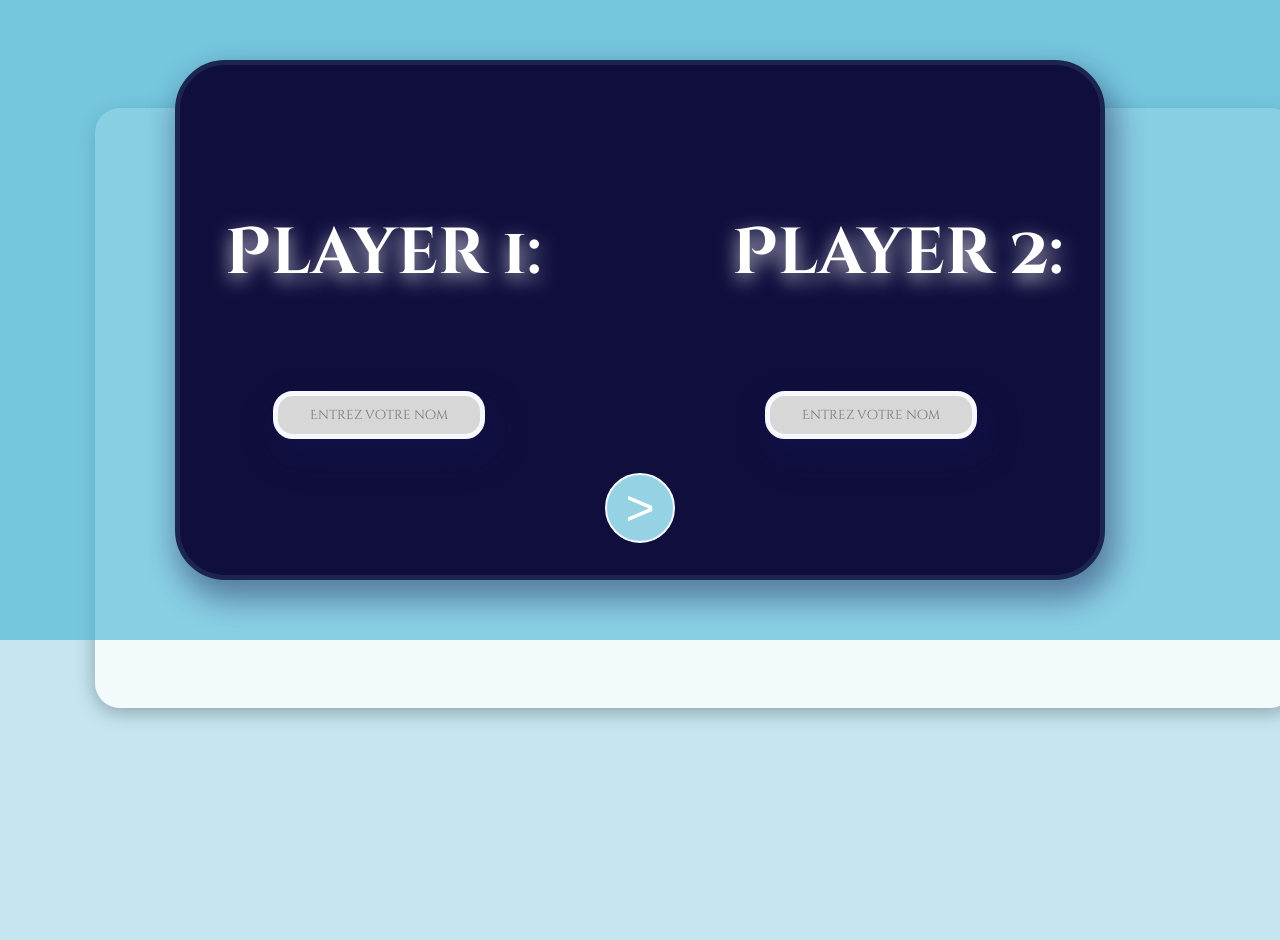
==== pict-html.html @ 2330e83f "Add files via upload" ====
<!DOCTYPE html>
<html lang="fr-FR">
<head>
    <meta charset="UTF-8">
    <meta name="viewport" content="width=device-width, initial-scale=1.0">
    <title>Pictionary</title>
    <link rel="stylesheet" href="/pict-css.css">
    <!-- span style -->
    <link rel="preconnect" href="https://fonts.gstatic.com">
    <link href="https://fonts.googleapis.com/css2?family=Cinzel+Decorative:wght@700&display=swap" rel="stylesheet">
</head>
<body>
    <!-- La partie home Page pour demander les noms et commencer la partie -->
    <div class="containerStartGame">
        <div class="StartGame">
                <span>Player 1:</span>
                <span>Player 2:</span>
            <!-- !! form -->
            <form class="entree">
                <input type="text" id="name1" placeholder="Entrez votre nom" value="">
                <input type="text" id="name2" placeholder="Entrez votre nom" value="">
            </form>
            <!-- Au clique vérifier que les cases ont été remplies, puis effacer la balise pour commencer la partie -->
            <div class="PlayButton">
                <button class="Play">></button>
            </div> 
        </div>
    </div>

    <!-- La partie JEU -->

    <div class="containerGame">
        
        <div class="ecran">
            <canvas id="tableau" width="1200px" height="600px">
            </canvas>
            <div class="containerChrono">
                <span id="temps"></span>
            </div> 
        </div>
        <div class="screen">
            <input type="text" class="proposition" placeholder="Entrez votre proposition" value="">
            <button class="valider">Valider</button>
            <p class="resultat"></p>
            <?xml version="1.0" encoding="utf-8"?>
            <!-- Generator: Adobe Illustrator 25.1.0, SVG Export Plug-In . SVG Version: 6.00 Build 0)  -->
            <svg version="1.1" class="persoChange" xmlns="http://www.w3.org/2000/svg" xmlns:xlink="http://www.w3.org/1999/xlink" x="0px" y="0px"
                viewBox="0 0 36 45" style="enable-background:new 0 0 36 45;" xml:space="preserve">
                <style type="text/css">
                    .st0{fill:none;stroke:#00b3ff;stroke-width:0.5;stroke-miterlimit:10;}
                    .st1{fill:none;stroke:#00b3ff;stroke-width:0.5;stroke-miterlimit:10;}
                    .st2{fill:none;stroke:#00b3ff;stroke-width:0.25;stroke-miterlimit:10;}
                </style>
                <g>
                    <circle class="st0" cx="8" cy="12" r="3.5"/>
                    <path class="st1" d="M8,17.5c-3,0-5.5,2.5-5.5,5.5v4.5h11V23C13.5,20,11,17.5,8,17.5z"/>
                    <circle cx="28" cy="15" r="3.5"/>
                    <path d="M28,20.5c-3,0-5.5,2.5-5.5,5.5v4.5h11V26C33.5,23,31,20.5,28,20.5z"/>
                    <path class="st2" d="M14,12.4l2,0.3l4.7,0.7l-1.3,1c-0.2,0.2-0.3,0.5-0.1,0.7c0.1,0.1,0.2,0.2,0.3,0.2c0.1,0,0.3,0,0.4-0.1l2.3-1.7
                        c0.1,0,0.1-0.1,0.1-0.1l0,0l0,0c0-0.1,0.1-0.2,0.1-0.3c0,0,0,0,0-0.1c0-0.1,0-0.2-0.1-0.2l-1.7-2.3c-0.2-0.2-0.5-0.3-0.7-0.1
                        c-0.2,0.2-0.3,0.5-0.1,0.7l1,1.3l-6.7-1c-0.3,0-0.5,0.1-0.6,0.4S13.7,12.4,14,12.4z"/>
                    <path d="M22,18l-2-0.3l-4.7-0.7l1.3-1c0.2-0.2,0.3-0.5,0.1-0.7c-0.1-0.1-0.2-0.2-0.3-0.2c-0.1,0-0.3,0-0.4,0.1L13.7,17
                        c-0.1,0-0.1,0.1-0.1,0.1l0,0l0,0c0,0.1-0.1,0.2-0.1,0.3c0,0,0,0,0,0.1c0,0.1,0,0.2,0.1,0.2l1.7,2.3c0.1,0.1,0.2,0.2,0.3,0.2
                        s0.3,0,0.4-0.1c0.2-0.2,0.3-0.5,0.1-0.7l-1-1.3l6.7,0.9c0.3,0,0.5-0.1,0.6-0.4C22.5,18.3,22.3,18.1,22,18z"/>
                </g>
            </svg>
        </div>
        
        <div class="containerWordToFind">
            <span class="WordToFind">N++)</span>
        </div>
        <aside class="containerBoiteOutils">
            <div id="BoiteOutils">
                <input type="color" name="color" id="color" value="#6AA6E6">
                <input type="range" name="size-pen" id="size-pen" min="1" max="30" value="15">
                <button type="reset" id="reset">Tout effacer</button>
            </div>
        </aside>
    </div>
    <!-- <script src="/pict-js.js"></script> -->
    <script src="/js-2.js"></script>

</body>
</html>
---- pict-css.css ----
body{
    height: 100vh;
    margin: 0 auto;
    background-color: #94d1e48a;    
}

.containerStartGame{
    visibility: visible;
    position: fixed;
    background-color: rgba(66, 178, 211, 0.6);
    display: flex;
    justify-content: center;
    align-items: center;
    z-index: 30;
    width: 100%;
    height: 50vmax;
}

/* Racine Grid */
.StartGame{
    display: grid;
    grid-template-columns: 1fr 130px 1fr;
    grid-template-rows: 2fr 1fr 50px ;
    height: 500px;
    width: 900px;
    padding-bottom: 10px;
    padding-left: 10px;
    padding-right: 10px;

    background-color: #0F0E3D;
    border: 5px solid #1B254E;
    box-shadow: 6px 15px 30px 5px rgba(22, 21, 79, 0.44);
    border-radius: 50px;
}

.StartGame span{
    font-family: 'Cinzel Decorative', cursive;
    font-style: normal;
    font-weight: bold;
    font-size: 65px;
    line-height: 106px;
    color: #FFFFFF;
    text-shadow: 0px 6px 20px rgba(255, 255, 255, 0.8);
    padding-top: 20%;
    text-align: center;
    align-self: center;

}
/* Player1 et 2 */
.StartGame :nth-child(1){
    grid-column-start: 1;

}
.StartGame :nth-child(2){
    grid-column-start: 3;

}

/* Entree des noms */
.StartGame > .entree{
    grid-row-start: 2;
    grid-column: 1/span3;
}
.entree{
    display: grid;
    grid-template-columns: repeat(7, 1fr);
    grid-auto-flow: column;
}
.entree input{
    background: #d7d7d7;
    border: 5px solid #F7F8FF;
    box-shadow: 6px 15px 30px 5px rgba(22, 21, 79, 0.44);
    border-radius: 20px;
    align-self: center;
    padding: 10px;
    margin-bottom: 50px;
    margin-right: 30px;
    color: royalblue;
    font-family: 'Cinzel Decorative', cursive;
    text-align: center;
}
.entree input:nth-child(1){
    grid-column-start: 2;
}
.entree input:nth-child(2){
    grid-column-start: 6;
}

/* le bouton */
.PlayButton{
    grid-row-start: 3;
    grid-column-start: 2;
    align-self: center;
    justify-self: center;
    position: relative;
}
button.Play{
    border: 2px solid #F7F8FF;
    background-color: #94D2E4;
    border-radius: 100%;
    height: 70px;
    width: 70px;
    margin-bottom: 65px;
    color: white;
    font-size: 50px;
}


/*  */
/* La partie JEU */
/*  */


.containerGame{
    width: 100%;
    height: 90vh;
    display: grid;
    grid-template-columns: 150px 1fr;
    grid-template-rows: 100px 1fr;
    gap: 5px;
    margin-bottom: 30px;
    position: relative;
    bottom: 50px;
}
.ecran{
    grid-column: 2;
    grid-row-start: 2;
    display: flex;
    justify-content: center;
    align-items: center;
    height: 100%;
    width: 90%;
    
}
#tableau{
    cursor: crosshair;
    background: rgba(255, 255, 255, 0.8);
    box-shadow: 0px 4px 20px rgba(0, 0, 0, 0.30);
    border-radius: 25px;
}

.ecran .containerChrono{
    position: absolute;
    left: 70%;
    bottom: 40%;
    height: auto;
    width: auto;
    z-index: -1;
}

.containerChrono #temps{
    font-family: 'Cinzel Decorative';
    font-style: normal;
    font-weight: bold;
    font-size: 290px;
    line-height: 250px;
    color: #000000;
    cursor: crosshair;

}

.containerWordToFind{
    visibility: hidden;
    width: 420px;
    height: 85px;
    grid-column: 2;
    grid-row-start: 1;
    position: absolute;
    top: 70px;
    left: 27%;
    right: auto;
    background: #055e72;
    border: 5px solid #1B254E;
    box-shadow: 6px 15px 30px 5px rgba(22, 21, 79, 0.44);
    border-radius: 20px;
    display: flex;
    justify-content: center;
    align-items: center;
}
.containerWordToFind-show{
    visibility: visible;
}
div.containerWordToFind > span.WordToFind{
    font-family: 'Cinzel Decorative';
    font-style: normal;
    font-weight: bold;
    font-size: 40px;
    line-height: 106px;
    text-transform: uppercase;
    color: #FFFFFF;

    text-shadow: 0px 6px 20px rgba(255, 255, 255, 0.8);
}

.containerBoiteOutils{
    visibility: hidden;
    grid-column: 1;
    grid-row-start: 2;
    position: relative;
    display: flex;
    justify-content: center;
    align-items: center ;
}
.containerBoiteOutils-show{
    visibility: visible;
}
#BoiteOutils{
    position: absolute;
    height: 60%;
    width: 80%;
    background: #055e72;
    border-radius: 40px;
    display: flex;
    flex-direction: column;
    justify-content: space-around;
    align-items: center;

}
#BoiteOutils *{
    background-color: #94D2E4;
}
#BoiteOutils input#color{
    border: 2px solid #F7F8FF;
    height: 40px;
    width: 40px;
    border-radius: 100%;
    padding: 5px;
}
#BoiteOutils input#color {
    -webkit-appearance: none;
    border-radius: 100%;
  }
#BoiteOutils input#color::-webkit-color-swatch {
    border-radius: 100%;
}
#BoiteOutils input#color::-webkit-color-swatch-wrapper {
    border-radius: 100%;
}

#BoiteOutils input#size-pen{
    border: 2px solid #F7F8FF;
    border-radius: 20px;
    padding: 7px;
    
    
}
/* Pour modifier l'aspect du range j'ai trouvé la solution sur internet, car je ne connaissais pas l'utilisation du -webkit
J'ai par la suite modifié à mes envies, (lien : https://stackoverflow.com/questions/18389224/how-to-style-html5-range-input-to-have-different-color-before-and-after-slider) */
@media screen and (-webkit-min-device-pixel-ratio:0) {
    input[type='range'] {
        overflow: hidden;
        width: 80px;
        -webkit-appearance: none;
        border-radius: 300px;
    }
    
    input[type='range']::-webkit-slider-runnable-track {
        height: 10px;
        -webkit-appearance: none;
        color: #0a24ba;
        margin-top: -1px;
        border-radius: 300px;
    }
    
    input[type='range']::-webkit-slider-thumb {
        width: 11px;
        -webkit-appearance: none;
        height: 11px;
        cursor: ew-resize;
        background: #feffff;
        box-shadow: -80px 0 0 75px #4036ff;
        border-radius: 100%;
        padding-right: 5px;
        
    }
}

#BoiteOutils #reset{
    border: 2px solid #F7F8FF;
    border-radius: 300px;
    color: rgb(30, 30, 167);
    font-family:Impact, Haettenschweiler, 'Arial Narrow Bold', sans-serif;
    -webkit-text-stroke: 0.7px rgb(255, 255, 255);
    height: 30px;
}
.proposition{
    visibility: hidden; 
    background: #d7d7d7;
    border: 5px solid #F7F8FF;
    box-shadow: 6px 15px 30px 5px rgba(22, 21, 79, 0.44);
    border-radius: 20px;
    color: royalblue;
    font-family: 'Cinzel Decorative', cursive;
    text-align: center;
    position: absolute;
    height: 40px;
    top: 87%;
    left: 41%;
    width: 250px;
    text-transform: uppercase;
}
.proposition-show-input{
    visibility: visible;
    z-index: 0;
}
.screen{
    visibility: hidden;
    height: 110vh;
    width: 100vw;
    z-index: -5;
    background:rgba(75, 217, 249, 0);
    position: relative;
    display: flex;
}
.screen-show{
    visibility: visible;
    z-index: 0;
}
.screen-show-positif{
    visibility: visible;
    z-index: 0;
    background-color: rgba(0, 255, 0, 0.5) ;
}
.screen-show-negatif{
    visibility: visible;
    z-index: 0;
    background-color: rgba(255, 0, 0, 0.5);
}
.persoChange{
    visibility: hidden;
    height: 150px;
    width: 150px;
    position: absolute;
    top: 7%;
    left: 24%;
    /* z-index: 1; */
}
.persoChange-show{
    visibility: visible;
}
.valider{
    visibility: hidden;
    border: 1px solid #6f7fb3;
    background-color: #73b8cd;
    border-radius: 43%;
    height: 55px;
    width: 83px;
    margin-bottom: 65px;
    color: white;
    font-size: 20px;
    position: absolute;
    top: 87%;
    left: 61%;
}
.valider-show{
    visibility: visible;
    z-index: 1;
}
.resultat{
    visibility: hidden;
    text-align: center;
    margin: auto;
    z-index: -5;
    font-family: 'Cinzel Decorative', cursive;
    font-style: normal;
    font-weight: bold;
    font-size: 66px;
    line-height: 100px;
    text-shadow: 0px 0px 20px rgba(255, 255, 255);

}
.resultat-positif{
    visibility: visible;
    color: #17d032;
    margin-top: 20%;
}
.resultat-negatif{
    visibility: visible;
    color: red;
    margin-top: 20%;

}
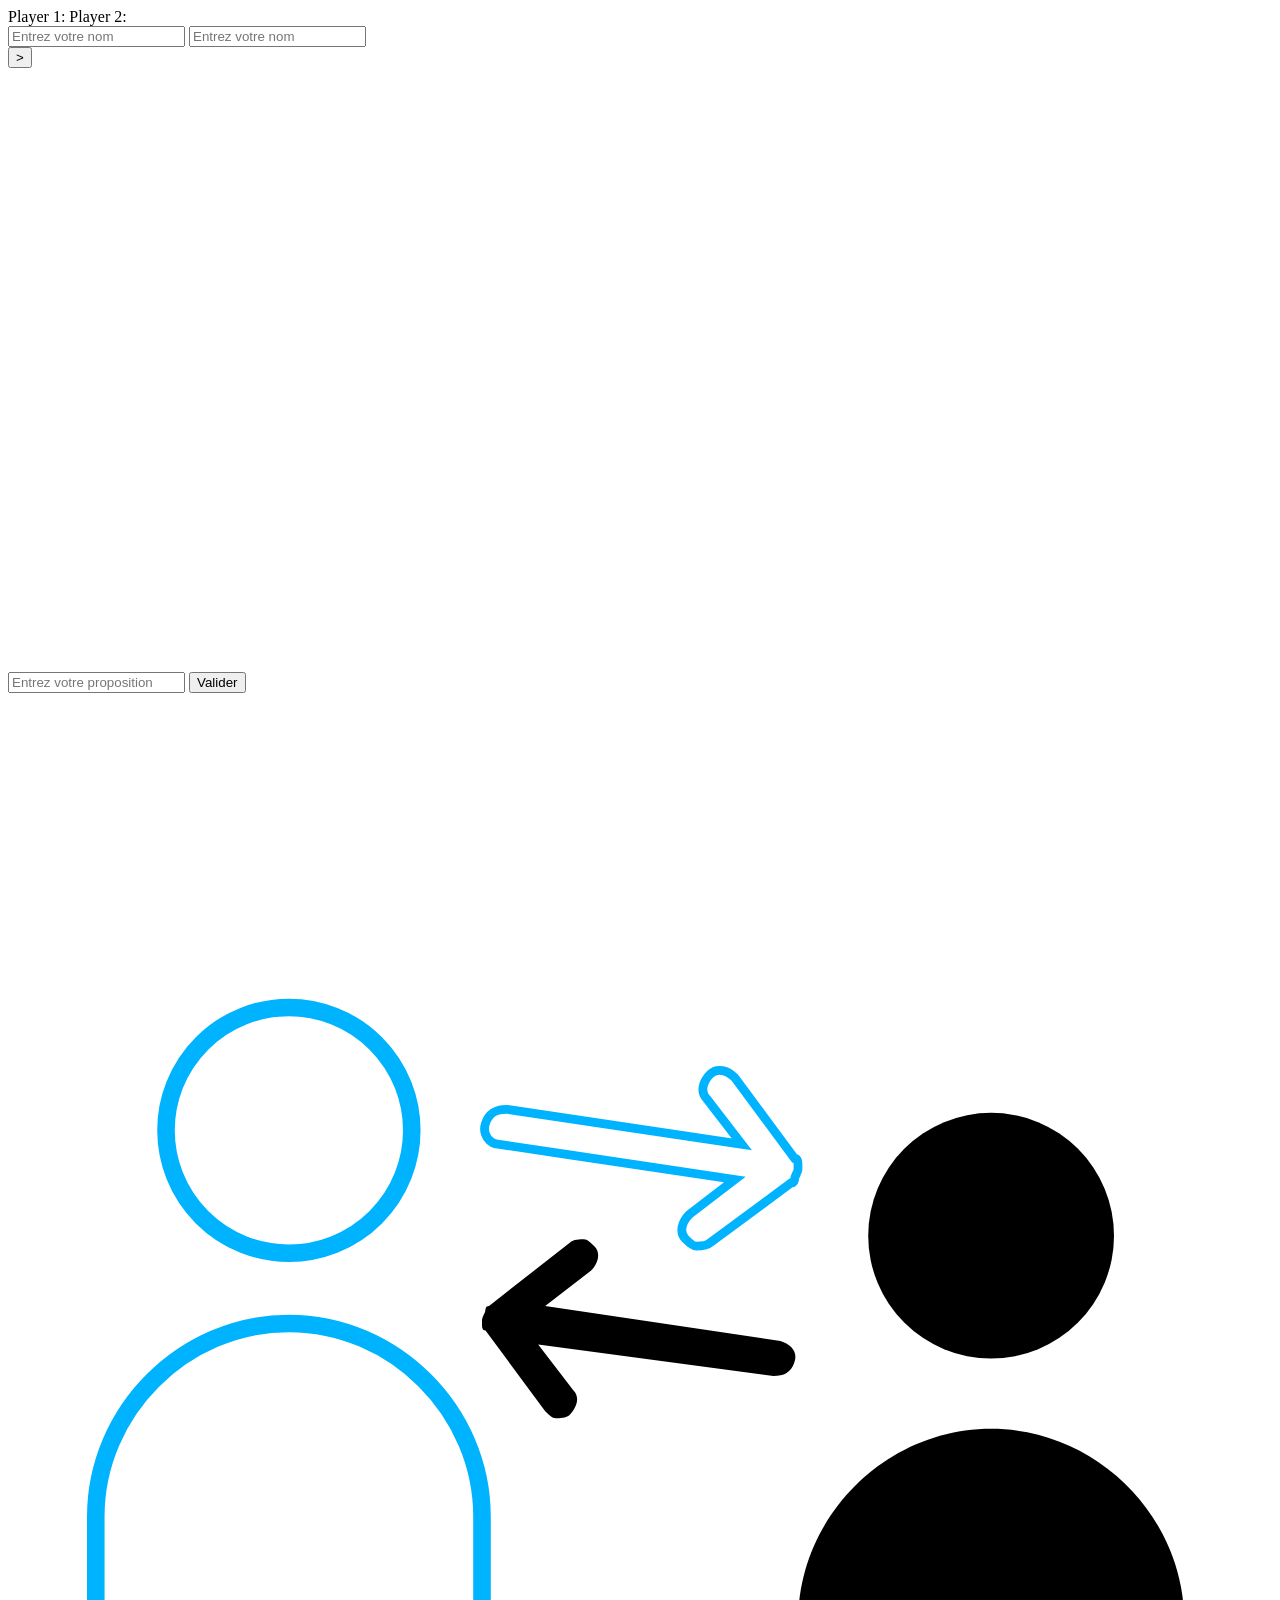
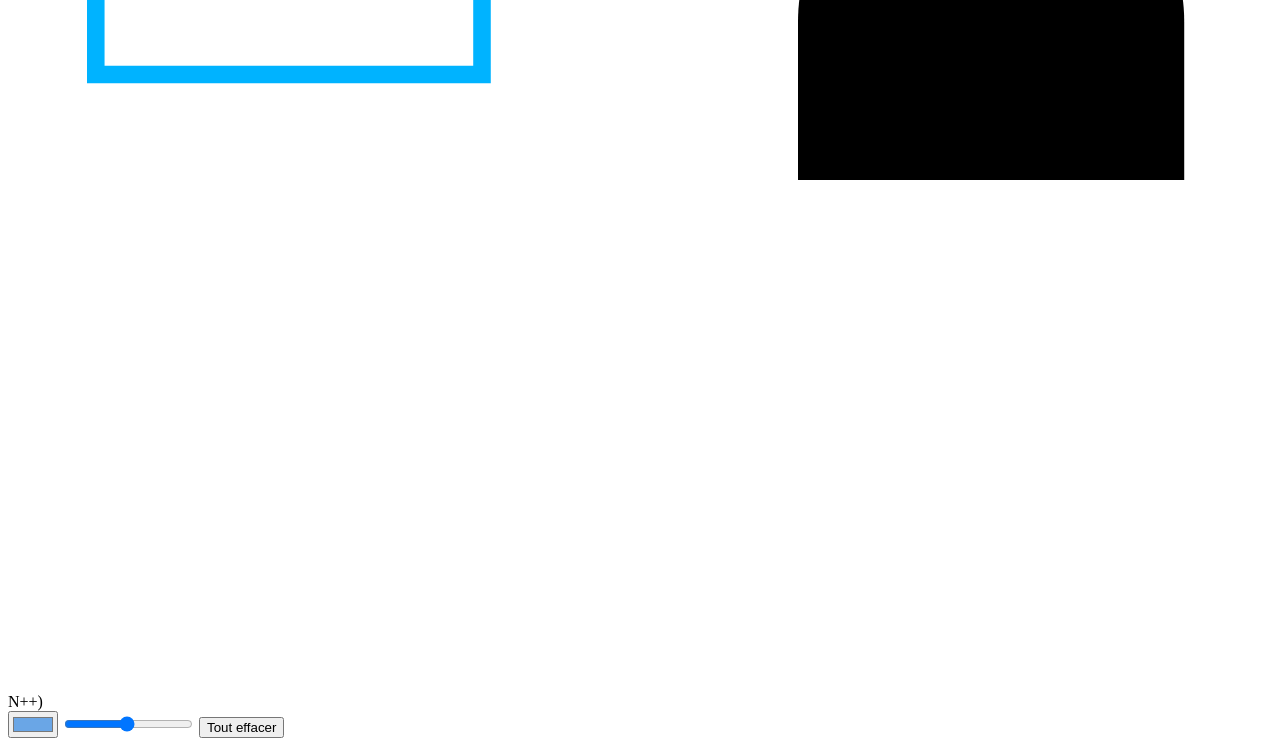
==== commit 6b784cce: "Update pict-html.html" ====
--- a/pict-html.html
+++ b/pict-html.html
@@ -4,7 +4,7 @@
     <meta charset="UTF-8">
     <meta name="viewport" content="width=device-width, initial-scale=1.0">
     <title>Pictionary</title>
-    <link rel="stylesheet" href="/pict-css.css">
+    <link rel="stylesheet" href="//pict-css.css">
     <!-- span style -->
     <link rel="preconnect" href="https://fonts.gstatic.com">
     <link href="https://fonts.googleapis.com/css2?family=Cinzel+Decorative:wght@700&display=swap" rel="stylesheet">
@@ -78,7 +78,7 @@
         </aside>
     </div>
     <!-- <script src="/pict-js.js"></script> -->
-    <script src="/js-2.js"></script>
+    <script src="//js-2.js"></script>
 
 </body>
-</html>+</html>
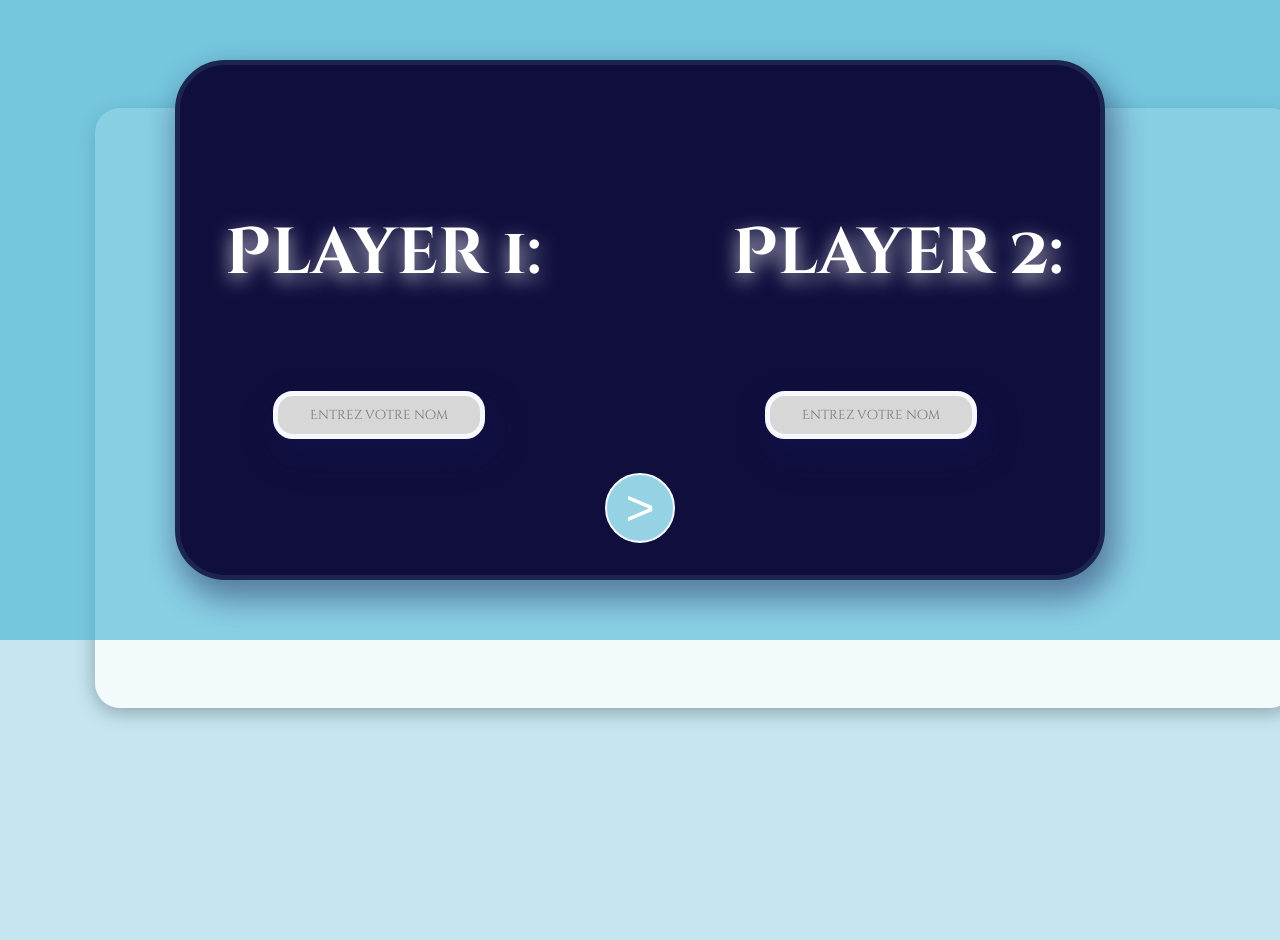
==== commit 9deb9ad7: "Update pict-html.html" ====
--- a/pict-html.html
+++ b/pict-html.html
@@ -4,7 +4,7 @@
     <meta charset="UTF-8">
     <meta name="viewport" content="width=device-width, initial-scale=1.0">
     <title>Pictionary</title>
-    <link rel="stylesheet" href="//pict-css.css">
+    <link rel="stylesheet" href="../pict-css.css">
     <!-- span style -->
     <link rel="preconnect" href="https://fonts.gstatic.com">
     <link href="https://fonts.googleapis.com/css2?family=Cinzel+Decorative:wght@700&display=swap" rel="stylesheet">
@@ -78,7 +78,7 @@
         </aside>
     </div>
     <!-- <script src="/pict-js.js"></script> -->
-    <script src="//js-2.js"></script>
+    <script src="../js-2.js"></script>
 
 </body>
 </html>
--- a/pict-css.css
+++ b/pict-css.css
@@ -0,0 +1,382 @@
+body{
+    height: 100vh;
+    margin: 0 auto;
+    background-color: #94d1e48a;    
+}
+
+.containerStartGame{
+    visibility: visible;
+    position: fixed;
+    background-color: rgba(66, 178, 211, 0.6);
+    display: flex;
+    justify-content: center;
+    align-items: center;
+    z-index: 30;
+    width: 100%;
+    height: 50vmax;
+}
+
+/* Racine Grid */
+.StartGame{
+    display: grid;
+    grid-template-columns: 1fr 130px 1fr;
+    grid-template-rows: 2fr 1fr 50px ;
+    height: 500px;
+    width: 900px;
+    padding-bottom: 10px;
+    padding-left: 10px;
+    padding-right: 10px;
+
+    background-color: #0F0E3D;
+    border: 5px solid #1B254E;
+    box-shadow: 6px 15px 30px 5px rgba(22, 21, 79, 0.44);
+    border-radius: 50px;
+}
+
+.StartGame span{
+    font-family: 'Cinzel Decorative', cursive;
+    font-style: normal;
+    font-weight: bold;
+    font-size: 65px;
+    line-height: 106px;
+    color: #FFFFFF;
+    text-shadow: 0px 6px 20px rgba(255, 255, 255, 0.8);
+    padding-top: 20%;
+    text-align: center;
+    align-self: center;
+
+}
+/* Player1 et 2 */
+.StartGame :nth-child(1){
+    grid-column-start: 1;
+
+}
+.StartGame :nth-child(2){
+    grid-column-start: 3;
+
+}
+
+/* Entree des noms */
+.StartGame > .entree{
+    grid-row-start: 2;
+    grid-column: 1/span3;
+}
+.entree{
+    display: grid;
+    grid-template-columns: repeat(7, 1fr);
+    grid-auto-flow: column;
+}
+.entree input{
+    background: #d7d7d7;
+    border: 5px solid #F7F8FF;
+    box-shadow: 6px 15px 30px 5px rgba(22, 21, 79, 0.44);
+    border-radius: 20px;
+    align-self: center;
+    padding: 10px;
+    margin-bottom: 50px;
+    margin-right: 30px;
+    color: royalblue;
+    font-family: 'Cinzel Decorative', cursive;
+    text-align: center;
+}
+.entree input:nth-child(1){
+    grid-column-start: 2;
+}
+.entree input:nth-child(2){
+    grid-column-start: 6;
+}
+
+/* le bouton */
+.PlayButton{
+    grid-row-start: 3;
+    grid-column-start: 2;
+    align-self: center;
+    justify-self: center;
+    position: relative;
+}
+button.Play{
+    border: 2px solid #F7F8FF;
+    background-color: #94D2E4;
+    border-radius: 100%;
+    height: 70px;
+    width: 70px;
+    margin-bottom: 65px;
+    color: white;
+    font-size: 50px;
+}
+
+
+/*  */
+/* La partie JEU */
+/*  */
+
+
+.containerGame{
+    width: 100%;
+    height: 90vh;
+    display: grid;
+    grid-template-columns: 150px 1fr;
+    grid-template-rows: 100px 1fr;
+    gap: 5px;
+    margin-bottom: 30px;
+    position: relative;
+    bottom: 50px;
+}
+.ecran{
+    grid-column: 2;
+    grid-row-start: 2;
+    display: flex;
+    justify-content: center;
+    align-items: center;
+    height: 100%;
+    width: 90%;
+    
+}
+#tableau{
+    cursor: crosshair;
+    background: rgba(255, 255, 255, 0.8);
+    box-shadow: 0px 4px 20px rgba(0, 0, 0, 0.30);
+    border-radius: 25px;
+}
+
+.ecran .containerChrono{
+    position: absolute;
+    left: 70%;
+    bottom: 40%;
+    height: auto;
+    width: auto;
+    z-index: -1;
+}
+
+.containerChrono #temps{
+    font-family: 'Cinzel Decorative';
+    font-style: normal;
+    font-weight: bold;
+    font-size: 290px;
+    line-height: 250px;
+    color: #000000;
+    cursor: crosshair;
+
+}
+
+.containerWordToFind{
+    visibility: hidden;
+    width: 420px;
+    height: 85px;
+    grid-column: 2;
+    grid-row-start: 1;
+    position: absolute;
+    top: 70px;
+    left: 27%;
+    right: auto;
+    background: #055e72;
+    border: 5px solid #1B254E;
+    box-shadow: 6px 15px 30px 5px rgba(22, 21, 79, 0.44);
+    border-radius: 20px;
+    display: flex;
+    justify-content: center;
+    align-items: center;
+}
+.containerWordToFind-show{
+    visibility: visible;
+}
+div.containerWordToFind > span.WordToFind{
+    font-family: 'Cinzel Decorative';
+    font-style: normal;
+    font-weight: bold;
+    font-size: 40px;
+    line-height: 106px;
+    text-transform: uppercase;
+    color: #FFFFFF;
+
+    text-shadow: 0px 6px 20px rgba(255, 255, 255, 0.8);
+}
+
+.containerBoiteOutils{
+    visibility: hidden;
+    grid-column: 1;
+    grid-row-start: 2;
+    position: relative;
+    display: flex;
+    justify-content: center;
+    align-items: center ;
+}
+.containerBoiteOutils-show{
+    visibility: visible;
+}
+#BoiteOutils{
+    position: absolute;
+    height: 60%;
+    width: 80%;
+    background: #055e72;
+    border-radius: 40px;
+    display: flex;
+    flex-direction: column;
+    justify-content: space-around;
+    align-items: center;
+
+}
+#BoiteOutils *{
+    background-color: #94D2E4;
+}
+#BoiteOutils input#color{
+    border: 2px solid #F7F8FF;
+    height: 40px;
+    width: 40px;
+    border-radius: 100%;
+    padding: 5px;
+}
+#BoiteOutils input#color {
+    -webkit-appearance: none;
+    border-radius: 100%;
+  }
+#BoiteOutils input#color::-webkit-color-swatch {
+    border-radius: 100%;
+}
+#BoiteOutils input#color::-webkit-color-swatch-wrapper {
+    border-radius: 100%;
+}
+
+#BoiteOutils input#size-pen{
+    border: 2px solid #F7F8FF;
+    border-radius: 20px;
+    padding: 7px;
+    
+    
+}
+/* Pour modifier l'aspect du range j'ai trouvé la solution sur internet, car je ne connaissais pas l'utilisation du -webkit
+J'ai par la suite modifié à mes envies, (lien : https://stackoverflow.com/questions/18389224/how-to-style-html5-range-input-to-have-different-color-before-and-after-slider) */
+@media screen and (-webkit-min-device-pixel-ratio:0) {
+    input[type='range'] {
+        overflow: hidden;
+        width: 80px;
+        -webkit-appearance: none;
+        border-radius: 300px;
+    }
+    
+    input[type='range']::-webkit-slider-runnable-track {
+        height: 10px;
+        -webkit-appearance: none;
+        color: #0a24ba;
+        margin-top: -1px;
+        border-radius: 300px;
+    }
+    
+    input[type='range']::-webkit-slider-thumb {
+        width: 11px;
+        -webkit-appearance: none;
+        height: 11px;
+        cursor: ew-resize;
+        background: #feffff;
+        box-shadow: -80px 0 0 75px #4036ff;
+        border-radius: 100%;
+        padding-right: 5px;
+        
+    }
+}
+
+#BoiteOutils #reset{
+    border: 2px solid #F7F8FF;
+    border-radius: 300px;
+    color: rgb(30, 30, 167);
+    font-family:Impact, Haettenschweiler, 'Arial Narrow Bold', sans-serif;
+    -webkit-text-stroke: 0.7px rgb(255, 255, 255);
+    height: 30px;
+}
+.proposition{
+    visibility: hidden; 
+    background: #d7d7d7;
+    border: 5px solid #F7F8FF;
+    box-shadow: 6px 15px 30px 5px rgba(22, 21, 79, 0.44);
+    border-radius: 20px;
+    color: royalblue;
+    font-family: 'Cinzel Decorative', cursive;
+    text-align: center;
+    position: absolute;
+    height: 40px;
+    top: 87%;
+    left: 41%;
+    width: 250px;
+    text-transform: uppercase;
+}
+.proposition-show-input{
+    visibility: visible;
+    z-index: 0;
+}
+.screen{
+    visibility: hidden;
+    height: 110vh;
+    width: 100vw;
+    z-index: -5;
+    background:rgba(75, 217, 249, 0);
+    position: relative;
+    display: flex;
+}
+.screen-show{
+    visibility: visible;
+    z-index: 0;
+}
+.screen-show-positif{
+    visibility: visible;
+    z-index: 0;
+    background-color: rgba(0, 255, 0, 0.5) ;
+}
+.screen-show-negatif{
+    visibility: visible;
+    z-index: 0;
+    background-color: rgba(255, 0, 0, 0.5);
+}
+.persoChange{
+    visibility: hidden;
+    height: 150px;
+    width: 150px;
+    position: absolute;
+    top: 7%;
+    left: 24%;
+    /* z-index: 1; */
+}
+.persoChange-show{
+    visibility: visible;
+}
+.valider{
+    visibility: hidden;
+    border: 1px solid #6f7fb3;
+    background-color: #73b8cd;
+    border-radius: 43%;
+    height: 55px;
+    width: 83px;
+    margin-bottom: 65px;
+    color: white;
+    font-size: 20px;
+    position: absolute;
+    top: 87%;
+    left: 61%;
+}
+.valider-show{
+    visibility: visible;
+    z-index: 1;
+}
+.resultat{
+    visibility: hidden;
+    text-align: center;
+    margin: auto;
+    z-index: -5;
+    font-family: 'Cinzel Decorative', cursive;
+    font-style: normal;
+    font-weight: bold;
+    font-size: 66px;
+    line-height: 100px;
+    text-shadow: 0px 0px 20px rgba(255, 255, 255);
+
+}
+.resultat-positif{
+    visibility: visible;
+    color: #17d032;
+    margin-top: 20%;
+}
+.resultat-negatif{
+    visibility: visible;
+    color: red;
+    margin-top: 20%;
+
+}
